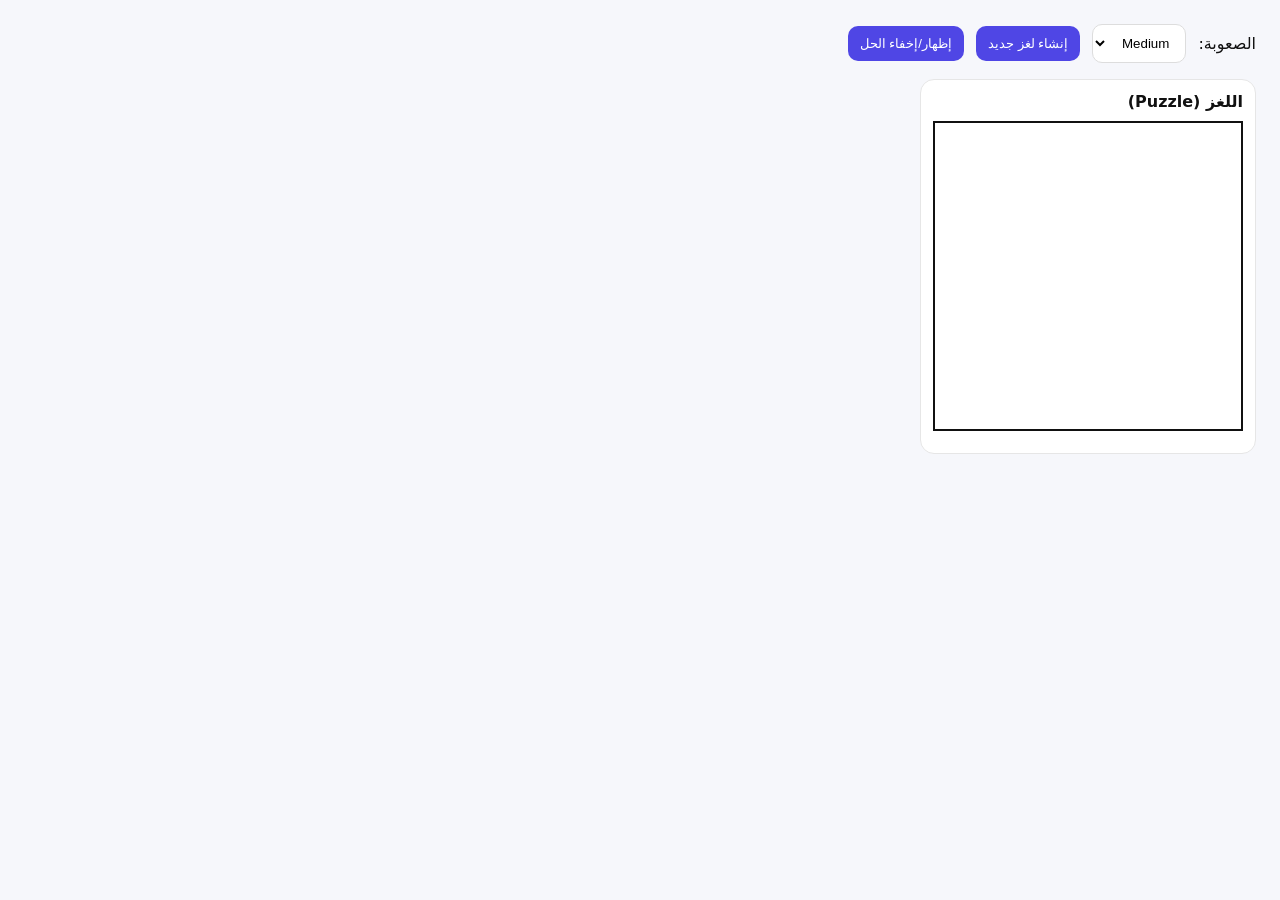
==== a.html @ 4ca981cd "Create a.html" ====
<!doctype html>
<html lang="ar" dir="rtl">
<head>
  <meta charset="utf-8" />
  <meta name="viewport" content="width=device-width,initial-scale=1" />
  <title>Sudoku Generator (Live)</title>
  <style>
    body { font-family: system-ui, Arial; padding: 16px; background:#f6f7fb; color:#111; }
    .row { display:flex; gap:12px; flex-wrap:wrap; align-items:center; }
    select, button { padding:10px 12px; border-radius:10px; border:1px solid #ddd; background:#fff; cursor:pointer; }
    button { background:#4f46e5; color:#fff; border:none; }
    button:active { transform: translateY(1px); }
    .wrap { display:flex; gap:18px; flex-wrap:wrap; margin-top:16px; }
    .panel { background:#fff; border:1px solid #e6e6e6; border-radius:14px; padding:12px; }
    .title { font-weight:700; margin:0 0 10px 0; }
    .grid { display:grid; grid-template-columns: repeat(9, 34px); grid-template-rows: repeat(9, 34px); }
    .cell {
      width:34px; height:34px; display:flex; align-items:center; justify-content:center;
      border:1px solid #e5e7eb; font-weight:600; background:#fff;
    }
    /* خطوط سميكة لمربعات 3x3 */
    .cell:nth-child(3n){ border-left:2px solid #111; }
    .cell:nth-child(9n){ border-left:1px solid #e5e7eb; }
    .cell:nth-child(n+19):nth-child(-n+27),
    .cell:nth-child(n+46):nth-child(-n+54){
      border-top:2px solid #111;
    }
    .grid { border:2px solid #111; }
    .fixed { color:#111; }
    .empty { color:#bbb; }
    .meta { margin-top:10px; font-size:14px; color:#444; line-height:1.6; }
    code { background:#f3f4f6; padding:2px 6px; border-radius:8px; }
  </style>
</head>
<body>
  <div class="row">
    <label>الصعوبة:</label>
    <select id="difficulty">
      <option value="easy">Easy</option>
      <option value="medium" selected>Medium</option>
      <option value="hard">Hard</option>
      <option value="expert">Expert</option>
    </select>

    <button id="btn">إنشاء لغز جديد</button>
    <button id="btnShow">إظهار/إخفاء الحل</button>
  </div>

  <div class="wrap">
    <div class="panel">
      <p class="title">اللغز (Puzzle)</p>
      <div id="puzzle" class="grid"></div>
      <div id="info" class="meta"></div>
    </div>

    <div class="panel" id="solPanel" style="display:none">
      <p class="title">الحل (Solution)</p>
      <div id="solution" class="grid"></div>
      <div class="meta">
        هذا هو الحل الكامل الذي استُخدم لمقارنة صحة اللغز.
      </div>
    </div>
  </div>

<script>
/**
 * Sudoku Generator (Live)
 * - 1) createEmptyGrid(): 9x9 مليانة أصفار
 * - 2) fillDiagonal(): تعبئة المربعات القطرية 3x3 عشوائيًا
 * - 3) solveBacktracking(): إكمال الحل باستخدام Backtracking
 * - 4) makePuzzle(): حذف أرقام حسب الصعوبة لصنع اللغز
 */

const HOLES_BY_DIFFICULTY = {
  easy: 30,
  medium: 40,
  hard: 50,
  expert: 60
};

function createEmptyGrid() {
  return Array.from({ length: 9 }, () => Array(9).fill(0));
}

function cloneGrid(grid) {
  return grid.map(row => row.slice());
}

function isSafe(grid, row, col, num) {
  // صف
  for (let c = 0; c < 9; c++) if (grid[row][c] === num) return false;
  // عمود
  for (let r = 0; r < 9; r++) if (grid[r][col] === num) return false;
  // مربع 3x3
  const startRow = row - (row % 3);
  const startCol = col - (col % 3);
  for (let r = 0; r < 3; r++) {
    for (let c = 0; c < 3; c++) {
      if (grid[startRow + r][startCol + c] === num) return false;
    }
  }
  return true;
}

function shuffle(arr) {
  // Fisher–Yates
  for (let i = arr.length - 1; i > 0; i--) {
    const j = Math.floor(Math.random() * (i + 1));
    [arr[i], arr[j]] = [arr[j], arr[i]];
  }
  return arr;
}

function fillBox(grid, rowStart, colStart) {
  const nums = shuffle([1,2,3,4,5,6,7,8,9]);
  let idx = 0;
  for (let r = 0; r < 3; r++) {
    for (let c = 0; c < 3; c++) {
      grid[rowStart + r][colStart + c] = nums[idx++];
    }
  }
}

function fillDiagonal(grid) {
  // مربعات قطرية: (0,0), (3,3), (6,6)
  for (let i = 0; i < 9; i += 3) {
    fillBox(grid, i, i);
  }
}

function findEmpty(grid) {
  for (let r = 0; r < 9; r++) {
    for (let c = 0; c < 9; c++) {
      if (grid[r][c] === 0) return { r, c };
    }
  }
  return null;
}

function solveBacktracking(grid) {
  const empty = findEmpty(grid);
  if (!empty) return true; // اكتمل

  const { r, c } = empty;
  // ترتيب أرقام عشوائي يعطي حلول متنوعة
  const nums = shuffle([1,2,3,4,5,6,7,8,9]);

  for (const num of nums) {
    if (isSafe(grid, r, c, num)) {
      grid[r][c] = num;
      if (solveBacktracking(grid)) return true;
      grid[r][c] = 0; // رجوع للخلف
    }
  }
  return false;
}

function generateSolvedGrid() {
  const grid = createEmptyGrid();
  fillDiagonal(grid);
  solveBacktracking(grid);
  return grid;
}

function makePuzzleFromSolution(solution, difficulty) {
  const holes = HOLES_BY_DIFFICULTY[difficulty] ?? 40;
  const puzzle = cloneGrid(solution);

  let attempts = holes;
  while (attempts > 0) {
    const r = Math.floor(Math.random() * 9);
    const c = Math.floor(Math.random() * 9);
    if (puzzle[r][c] !== 0) {
      puzzle[r][c] = 0;
      attempts--;
    }
  }
  return puzzle;
}

function countFilled(grid) {
  let filled = 0;
  for (let r = 0; r < 9; r++) for (let c = 0; c < 9; c++) if (grid[r][c] !== 0) filled++;
  return filled;
}

function renderGrid(container, grid, fixedMask = null) {
  container.innerHTML = "";
  for (let r = 0; r < 9; r++) {
    for (let c = 0; c < 9; c++) {
      const v = grid[r][c];
      const cell = document.createElement("div");
      cell.className = "cell";
      if (v === 0) {
        cell.textContent = "·";
        cell
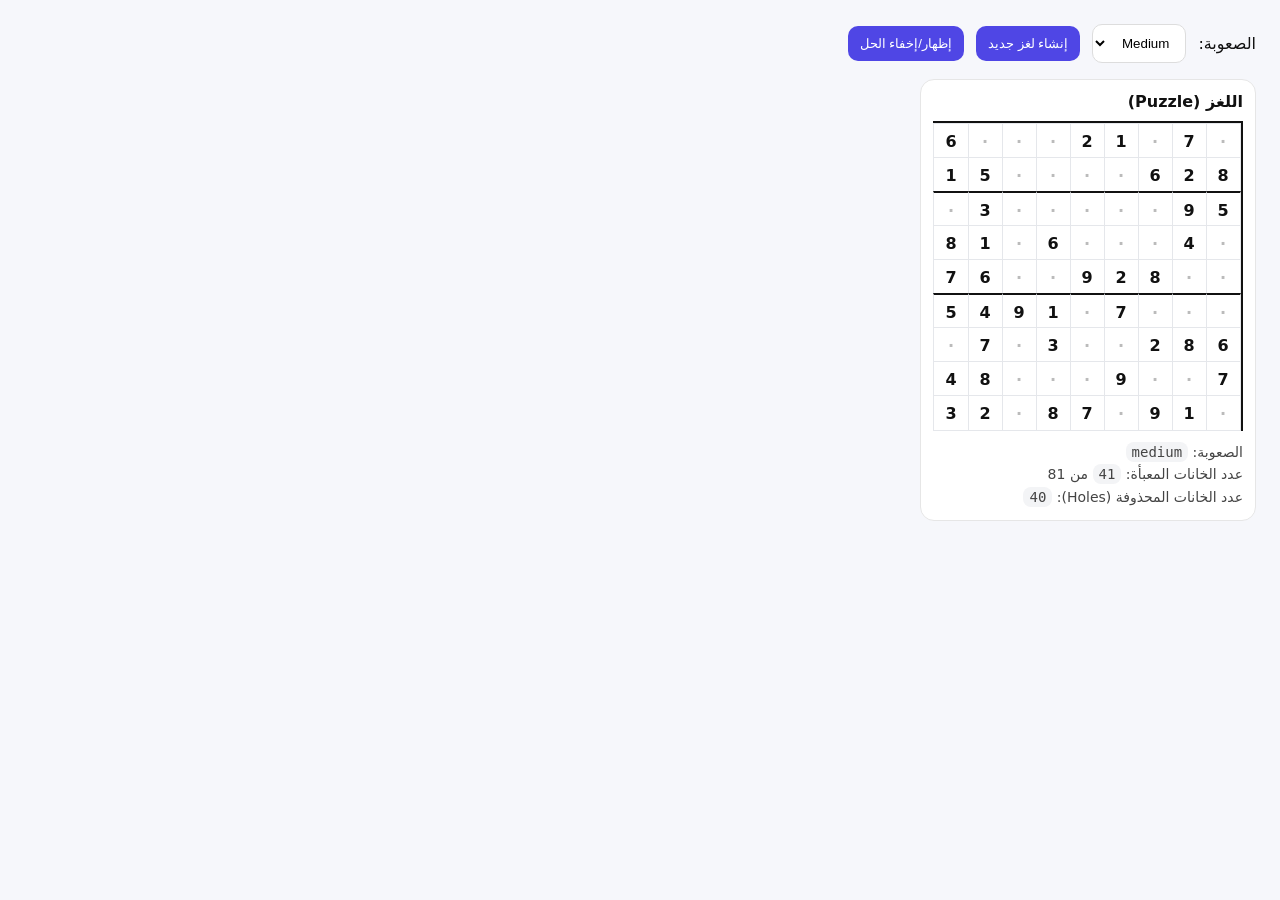
==== commit 83d29535: "Implement new puzzle generation and UI updates Added functionality to generate and display a new puz" ====
--- a/a.html
+++ b/a.html
@@ -193,4 +193,60 @@
       cell.className = "cell";
       if (v === 0) {
         cell.textContent = "·";
-        cell
+        cell.classList.add("empty");
+      } else {
+        cell.textContent = v;
+        // fixedMask: لو كانت خانة ثابتة (موجودة في اللغز) نلونها كـ fixed
+        if (fixedMask && fixedMask[r][c] !== 0) cell.classList.add("fixed");
+      }
+      container.appendChild(cell);
+    }
+  }
+}
+
+/* UI */
+const difficultyEl = document.getElementById("difficulty");
+const btn = document.getElementById("btn");
+const btnShow = document.getElementById("btnShow");
+const puzzleEl = document.getElementById("puzzle");
+const solutionEl = document.getElementById("solution");
+const solPanel = document.getElementById("solPanel");
+const infoEl = document.getElementById("info");
+
+let lastPuzzle = null;
+let lastSolution = null;
+
+function newPuzzle() {
+  const diff = difficultyEl.value;
+
+  // 1) حل كامل
+  const solution = generateSolvedGrid();
+
+  // 2) لغز بحذف أرقام
+  const puzzle = makePuzzleFromSolution(solution, diff);
+
+  lastPuzzle = puzzle;
+  lastSolution = solution;
+
+  // عرض
+  renderGrid(puzzleEl, puzzle, puzzle);      // ثابت = الأرقام الموجودة في اللغز
+  renderGrid(solutionEl, solution, puzzle);  // نفس الثوابت أيضاً للتمييز
+
+  const filled = countFilled(puzzle);
+  const holes = 81 - filled;
+  infoEl.innerHTML =
+    `الصعوبة: <code>${diff}</code><br>` +
+    `عدد الخانات المعبأة: <code>${filled}</code> من 81<br>` +
+    `عدد الخانات المحذوفة (Holes): <code>${holes}</code>`;
+}
+
+btn.addEventListener("click", newPuzzle);
+btnShow.addEventListener("click", () => {
+  solPanel.style.display = (solPanel.style.display === "none") ? "block" : "none";
+});
+
+// تشغيل أول مرة
+newPuzzle();
+</script>
+</body>
+</html>
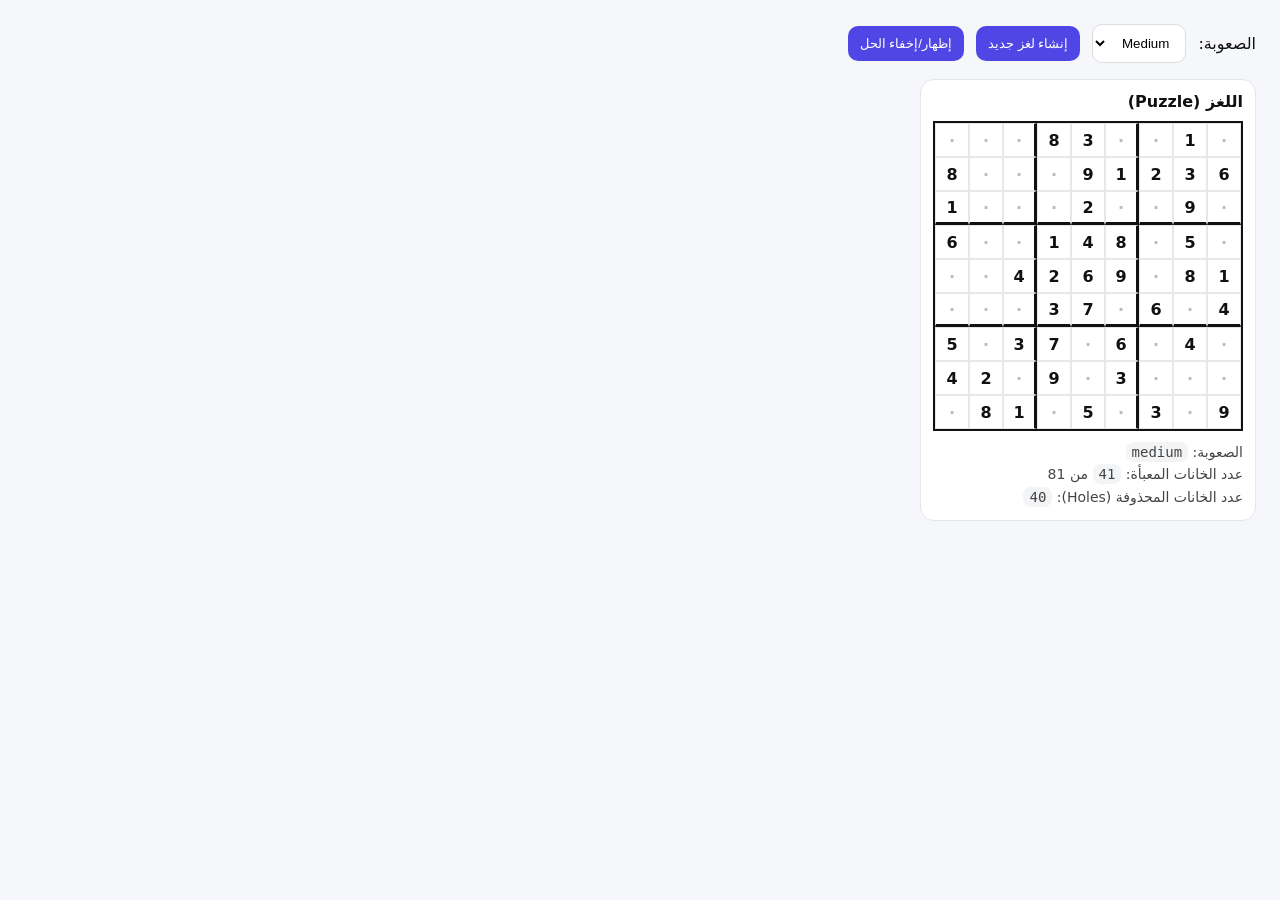
==== commit 83905153: "Add files via upload" ====
--- a/a.html
+++ b/a.html
@@ -13,20 +13,33 @@
     .wrap { display:flex; gap:18px; flex-wrap:wrap; margin-top:16px; }
     .panel { background:#fff; border:1px solid #e6e6e6; border-radius:14px; padding:12px; }
     .title { font-weight:700; margin:0 0 10px 0; }
-    .grid { display:grid; grid-template-columns: repeat(9, 34px); grid-template-rows: repeat(9, 34px); }
+    
+    .grid {
+      direction: ltr; /* keep sudoku columns LTR even if page is RTL */ 
+      display:grid; 
+      grid-template-columns: repeat(9, 34px); 
+      grid-template-rows: repeat(9, 34px); 
+      border: 2px solid #111; 
+    }
     .cell {
       width:34px; height:34px; display:flex; align-items:center; justify-content:center;
       border:1px solid #e5e7eb; font-weight:600; background:#fff;
-    }
-    /* خطوط سميكة لمربعات 3x3 */
-    .cell:nth-child(3n){ border-left:2px solid #111; }
-    .cell:nth-child(9n){ border-left:1px solid #e5e7eb; }
-    .cell:nth-child(n+19):nth-child(-n+27),
-    .cell:nth-child(n+46):nth-child(-n+54){
-      border-top:2px solid #111;
-    }
-    .grid { border:2px solid #111; }
-    .fixed { color:#111; }
+      box-sizing: border-box;
+    }
+
+    /* ✅ تخطيط مربعات 3×3 (فواصل سميكة بعد العمود 3 و6 وبعد الصف 3 و6) */
+    /* فواصل عمودية: بعد كل 3 أعمدة (الأعمدة 3 و6) */
+    .cell:nth-child(9n + 3),
+    .cell:nth-child(9n + 6) {
+      border-right: 3px solid #111;
+    }
+
+    /* فواصل أفقية: بعد كل 3 صفوف (الصفوف 3 و6) */
+    .cell:nth-child(n + 19):nth-child(-n + 27),
+    .cell:nth-child(n + 46):nth-child(-n + 54) {
+      border-bottom: 3px solid #111;
+    }
+.fixed { color:#111; }
     .empty { color:#bbb; }
     .meta { margin-top:10px; font-size:14px; color:#444; line-height:1.6; }
     code { background:#f3f4f6; padding:2px 6px; border-radius:8px; }
